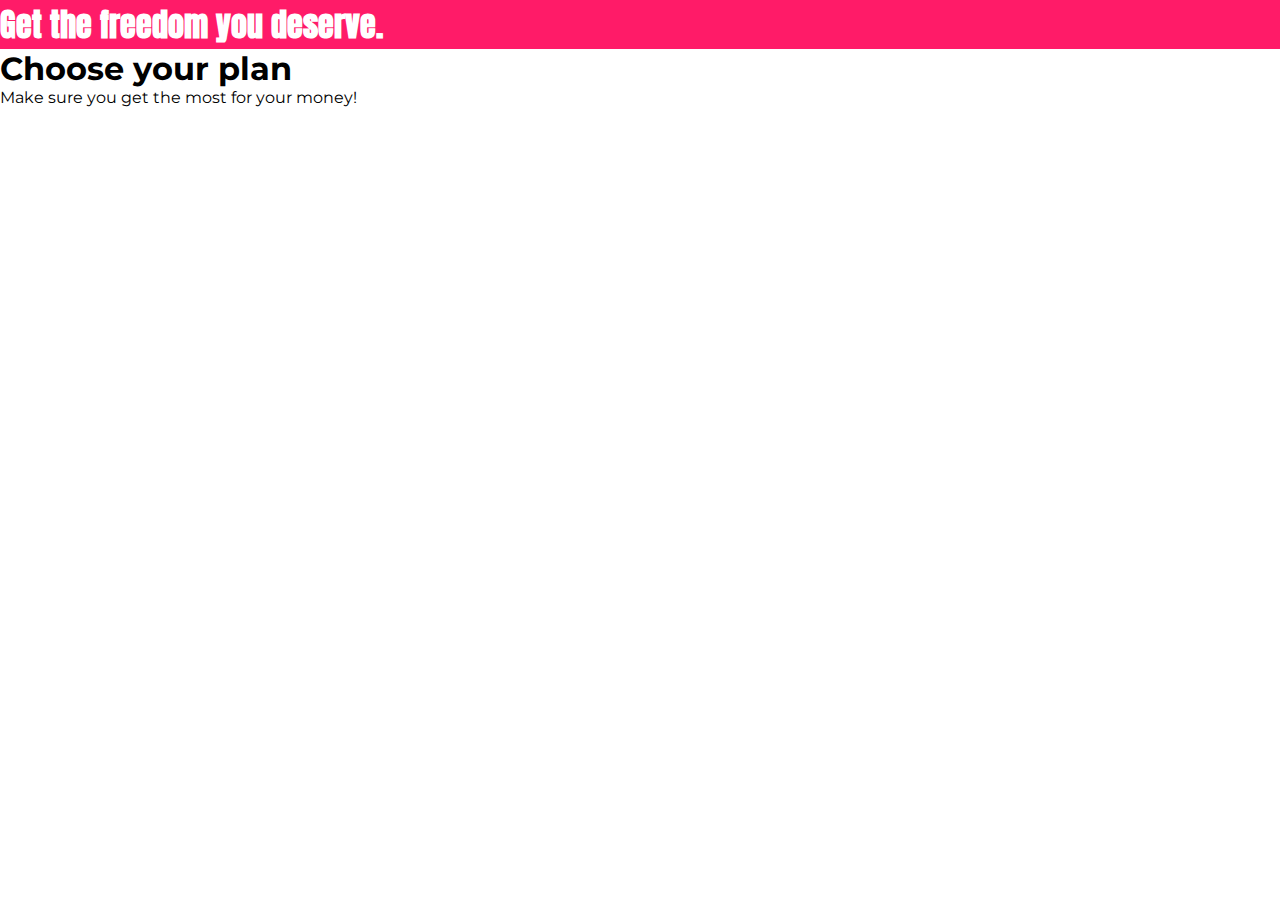
==== index.html @ 37b8975c "feat(initial): - create index.html file with basic template - create styles.css file with basic styl" ====
<html lang="en">
  <head>
    <meta charset="UTF-8" />
    <meta http-equiv="X-UA-Compatible" content="IE=edge" />
    <meta name="viewport" content="width=device-width, initial-scale=1.0" />
    <link rel="stylesheet" href="styles.css" />
    <link
      href="https://fonts.googleapis.com/css?family=Anton"
      rel="stylesheet"
    />
    <link
      href="https://fonts.googleapis.com/css?family=Montserrat:400,700"
      rel="stylesheet"
    />
    <title>uHost</title>
  </head>
  <body>
    <main>
      <section id="product-overview">
        <h1>Get the freedom you deserve.</h1>
      </section>
      <section id="plans">
        <h1 class="section-title">Choose your plan</h1>
        <p>Make sure you get the most for your money!</p>
      </section>
    </main>
  </body>
</html>
---- styles.css ----
* {
  margin: 0;
  box-sizing: border-box;
}

body {
  font-family: "Montserrat", sans-serif;
}

#product-overview {
  background: #ff1b68;
}

#section-title {
  color: #2ddf5c;
}

#product-overview h1 {
  color: white;
  font-family: "Anton", sans-serif;
}
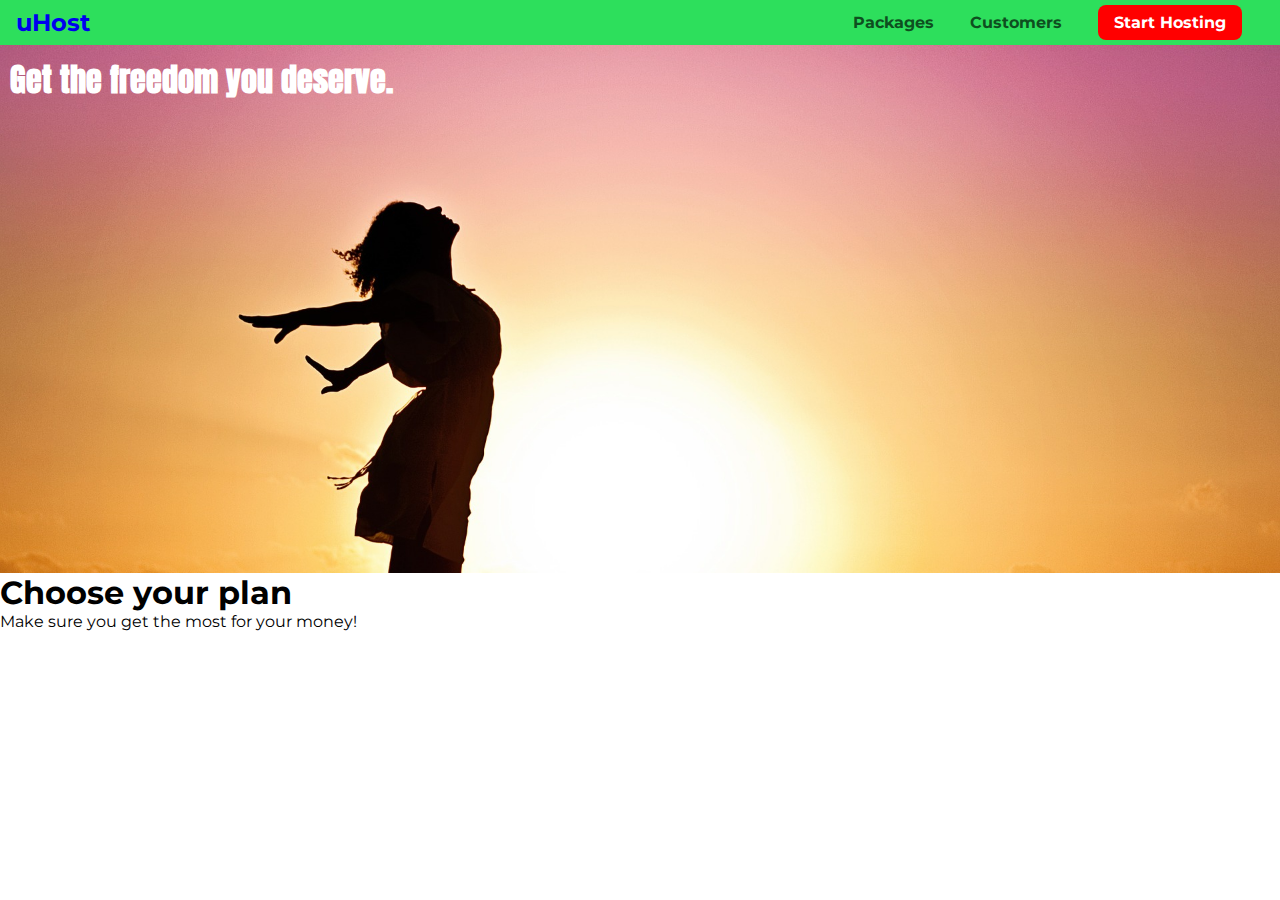
==== commit 194b569c: "Section #4" ====
--- a/index.html
+++ b/index.html
@@ -15,6 +15,24 @@
     <title>uHost</title>
   </head>
   <body>
+    <header class="main-header">
+      <div class="main-header__brand">
+        <a href="index.html">uHost</a>
+      </div>
+      <nav class="main-nav">
+        <ul class="main-nav__items">
+          <li class="main-nav__item">
+            <a href="packages/index.html">Packages</a>
+          </li>
+          <li class="main-nav__item">
+            <a href="customers/index.html">Customers</a>
+          </li>
+          <li class="main-nav__item main-nav__item--cta">
+            <a href="start-hosting/index.html">Start Hosting</a>
+          </li>
+        </ul>
+      </nav>
+    </header>
     <main>
       <section id="product-overview">
         <h1>Get the freedom you deserve.</h1>
--- a/styles.css
+++ b/styles.css
@@ -8,7 +8,11 @@
 }
 
 #product-overview {
-  background: #ff1b68;
+  background: url(assets/freedom.jpg);
+  background-size: cover;
+  width: 100%;
+  height: 528px;
+  padding: 10px;
 }
 
 #section-title {
@@ -19,3 +23,67 @@
   color: white;
   font-family: "Anton", sans-serif;
 }
+
+.main-header {
+  background-color: #2ddf5c;
+  width: 100%;
+  padding: 8px 16px;
+}
+
+.main-header__brand {
+  color: #0e4f1f;
+  display: inline-block;
+  font-weight: bold;
+  font-size: 24px;
+  vertical-align: middle;
+}
+.main-header__brand a {
+  text-decoration: none;
+}
+
+.main-nav {
+  display: inline-block;
+  width: calc(100% - 84px);
+  text-align: right;
+  vertical-align: middle;
+}
+
+.main-nav__items {
+  padding: 0;
+  margin: 0;
+  list-style: none;
+}
+
+.main-nav__item {
+  display: inline-block;
+  list-style-type: none;
+  margin: 0 16px;
+  font-weight: bold;
+}
+
+.main-nav__item a {
+  text-decoration: none;
+  color: #0e4f1f;
+  padding: 3px 0;
+}
+
+.main-nav__item a:hover,
+.main-nav__item a:active {
+  color: white;
+  transition: 0.3s;
+  border-bottom: white 5px solid;
+}
+
+.main-nav__item--cta a {
+  color: white;
+  background: red;
+  padding: 8px 16px;
+  border-radius: 8px;
+}
+
+.main-nav__item--cta a:hover,
+.main-nav__item--cta a:active {
+  border: none;
+  color: #ff1b68;
+  background: white;
+}
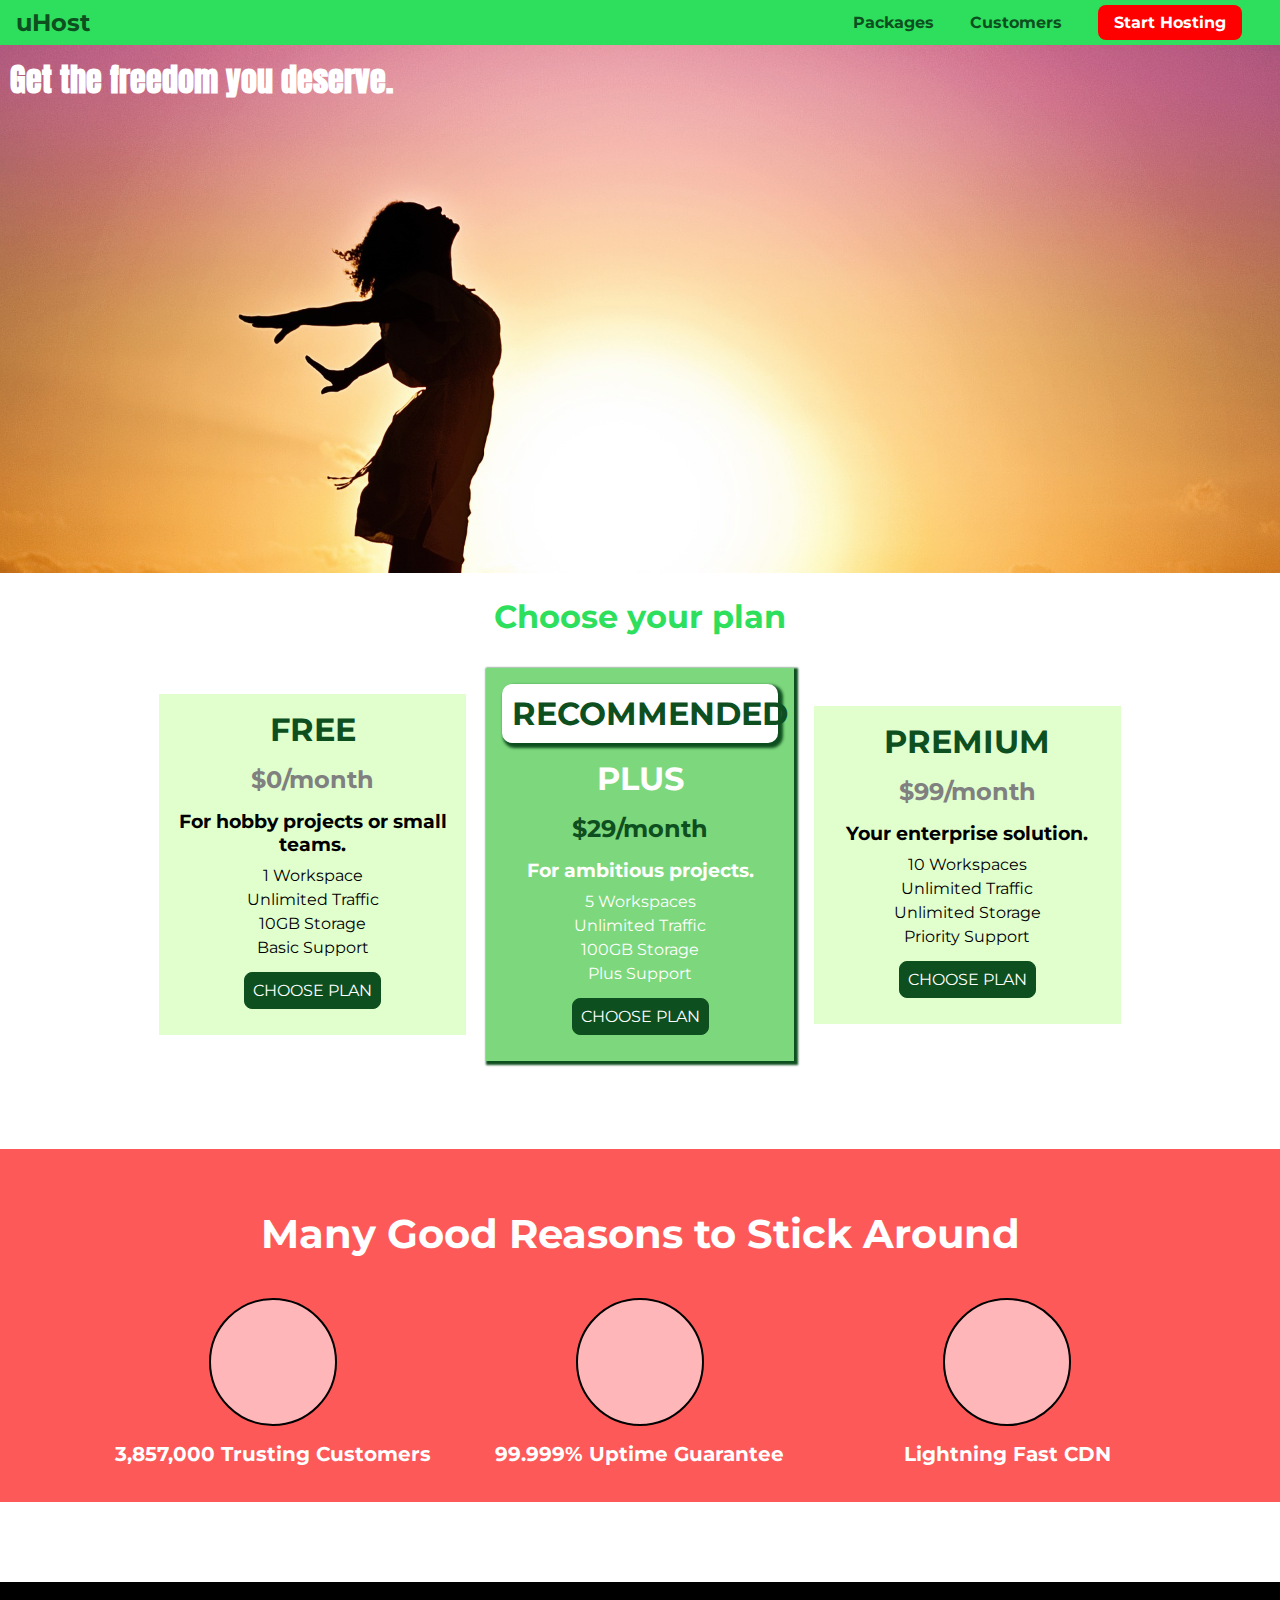
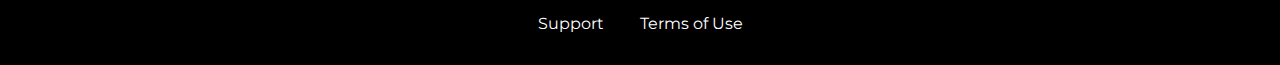
==== commit d28af207: "Section #5 - Challange #2" ====
--- a/index.html
+++ b/index.html
@@ -3,7 +3,9 @@
     <meta charset="UTF-8" />
     <meta http-equiv="X-UA-Compatible" content="IE=edge" />
     <meta name="viewport" content="width=device-width, initial-scale=1.0" />
-    <link rel="stylesheet" href="styles.css" />
+    <link rel="shortcut icon" href="assets/favicon.png" />
+    <link rel="stylesheet" href="shared.css" />
+    <link rel="stylesheet" href="main.css" />
     <link
       href="https://fonts.googleapis.com/css?family=Anton"
       rel="stylesheet"
@@ -39,8 +41,89 @@
       </section>
       <section id="plans">
         <h1 class="section-title">Choose your plan</h1>
-        <p>Make sure you get the most for your money!</p>
+        <div class="plan-offers">
+          <article class="plan-offer">
+            <h1 class="plan-offer-title">FREE</h1>
+            <h2 class="plan-offer-monthly">$0/month</h2>
+            <h3 class="plan-offer-subtitle">
+              For hobby projects or small teams.
+            </h3>
+            <ul class="plan-offer-package">
+              <li>1 Workspace</li>
+              <li>Unlimited Traffic</li>
+              <li>10GB Storage</li>
+              <li>Basic Support</li>
+            </ul>
+            <div class="plan-offer-btnContainer">
+              <button class="plan-offer-btn">CHOOSE PLAN</button>
+            </div>
+          </article>
+          <article class="plan-offer recommended-offer">
+            <h1 class="plan-offer-title recommended-offer-title">
+              RECOMMENDED
+            </h1>
+            <h1 class="recommended-offer-subtitle">PLUS</h1>
+            <h2 class="plan-offer-monthly recommended-offer-monthly">
+              $29/month
+            </h2>
+            <h3 class="plan-offer-subtitle recommended-offer-subtitle">
+              For ambitious projects.
+            </h3>
+            <ul class="plan-offer-package recommended-offer-package">
+              <li>5 Workspaces</li>
+              <li>Unlimited Traffic</li>
+              <li>100GB Storage</li>
+              <li>Plus Support</li>
+            </ul>
+            <div class="plan-offer-btnContainer">
+              <button class="plan-offer-btn">CHOOSE PLAN</button>
+            </div>
+          </article>
+          <article class="plan-offer">
+            <h1 class="plan-offer-title">PREMIUM</h1>
+            <h2 class="plan-offer-monthly">$99/month</h2>
+            <h3 class="plan-offer-subtitle">Your enterprise solution.</h3>
+            <ul class="plan-offer-package">
+              <li>10 Workspaces</li>
+              <li>Unlimited Traffic</li>
+              <li>Unlimited Storage</li>
+              <li>Priority Support</li>
+            </ul>
+            <div class="plan-offer-btnContainer">
+              <button class="plan-offer-btn">CHOOSE PLAN</button>
+            </div>
+          </article>
+        </div>
+      </section>
+      <section id="key-features">
+        <h1 class="section-title">Many Good Reasons to Stick Around</h1>
+        <ul class="key-feature__list">
+          <li class="key-feature">
+            <div class="key-feature__image"></div>
+            <p class="key-feature__description">3,857,000 Trusting Customers</p>
+          </li>
+          <li class="key-feature">
+            <div class="key-feature__image"></div>
+            <p class="key-feature__description">99.999% Uptime Guarantee</p>
+          </li>
+          <li class="key-feature">
+            <div class="key-feature__image"></div>
+            <p class="key-feature__description">Lightning Fast CDN</p>
+          </li>
+        </ul>
       </section>
     </main>
+    <footer class="main-footer">
+      <nav>
+        <ul class="main-footer__links">
+          <li class="main-footer__link">
+            <a href="#">Support</a>
+          </li>
+          <li class="main-footer__link">
+            <a href="#">Terms of Use</a>
+          </li>
+        </ul>
+      </nav>
+    </footer>
   </body>
 </html>
--- a/shared.css
+++ b/shared.css
@@ -0,0 +1,125 @@
+* {
+  margin: 0;
+  box-sizing: border-box;
+}
+
+body {
+  font-family: "Montserrat", sans-serif;
+}
+
+#product-overview {
+  background: url(assets/freedom.jpg);
+  background-size: cover;
+  width: 100%;
+  height: 528px;
+  padding: 10px;
+}
+
+.section-title {
+  color: #2ddf5c;
+  text-align: center;
+  margin: 24px 0;
+}
+
+#product-overview h1 {
+  color: white;
+  font-family: "Anton", sans-serif;
+}
+
+.main-header {
+  background-color: #2ddf5c;
+  width: 100%;
+  padding: 8px 16px;
+}
+
+.main-header__brand {
+  display: inline-block;
+  font-weight: bold;
+  font-size: 24px;
+  vertical-align: middle;
+}
+.main-header__brand a {
+  text-decoration: none;
+  color: #0e4f1f;
+}
+
+.main-nav {
+  display: inline-block;
+  width: calc(100% - 84px);
+  text-align: right;
+  vertical-align: middle;
+}
+
+.main-nav__items {
+  padding: 0;
+  margin: 0;
+  list-style: none;
+}
+
+.main-nav__item {
+  display: inline-block;
+  list-style-type: none;
+  margin: 0 16px;
+  font-weight: bold;
+}
+
+.main-nav__item a {
+  text-decoration: none;
+  color: #0e4f1f;
+  padding: 3px 0;
+}
+
+.main-nav__item a:hover,
+.main-nav__item a:active {
+  color: white;
+  transition: 0.3s;
+  border-bottom: white 5px solid;
+}
+
+.main-nav__item--cta a {
+  color: white;
+  background: red;
+  padding: 8px 16px;
+  border-radius: 8px;
+}
+
+.main-nav__item--cta a:hover,
+.main-nav__item--cta a:active {
+  border: none;
+  color: #ff1b68;
+  background: white;
+}
+
+.main-footer {
+  background-color: black;
+  padding: 40px;
+}
+
+.main-footer {
+  background: black;
+  padding: 32px;
+  margin-top: 48px;
+}
+
+.main-footer__links {
+  list-style: none;
+  margin: 0;
+  padding: 0;
+  text-align: center;
+}
+
+.main-footer__link {
+  display: inline-block;
+  margin: 0 16px;
+}
+
+.main-footer__link a {
+  color: white;
+  text-decoration: none;
+}
+
+.main-footer__link a:hover,
+.main-footer__link:active {
+  color: #606470;
+  transition: 0.3s;
+}
--- a/main.css
+++ b/main.css
@@ -0,0 +1,122 @@
+.plan-offers {
+  width: 80%;
+  margin: auto;
+  text-align: center;
+}
+.plan-offer {
+  background: #e0ffcd;
+  display: inline-block;
+  padding: 16px;
+  width: 30%;
+  text-align: center;
+  margin: 8px;
+  vertical-align: middle;
+}
+
+.plan-offer-title {
+  color: #0e4f1f;
+  margin-bottom: 16px;
+}
+
+.plan-offer-monthly {
+  color: grey;
+  margin: 16px 0;
+}
+
+.plan-offer-package {
+  list-style: none;
+  padding: 0;
+}
+
+.plan-offer-package li {
+  margin: 5px 0;
+}
+
+.plan-offer-subtitle {
+  margin: 10px 0;
+}
+
+.plan-offer-btn {
+  background: #0e4f1f;
+  padding: 8px;
+  font-weight: bold;
+  border-radius: 8px;
+  border: 1.5px solid #0e4f1f;
+  color: white;
+  margin: 10px 0;
+  cursor: pointer;
+  font: inherit;
+}
+
+.plan-offer-btn:hover,
+.plan-offer-btn:active {
+  background: white;
+  color: #0e4f1f;
+  transition: 0.3s;
+}
+
+.plan-offer-btn:focus {
+  outline: none;
+}
+
+.recommended-offer {
+  background: #7dd87d;
+  box-shadow: 2px 2px 2px 2px #0e4f1f;
+}
+
+.recommended-offer-title {
+  background: white;
+  padding: 10px;
+  border-radius: 10px;
+  box-shadow: 3px 3px 3px 2px #0e4f1f;
+}
+
+.recommended-offer-subtitle,
+.recommended-offer-package li {
+  color: white;
+}
+
+.recommended-offer-monthly {
+  color: #0e4f1f;
+}
+
+#key-features {
+  background: #fd5959;
+  padding: 36px;
+  color: white;
+  text-align: center;
+  font-size: 20px;
+  margin: 80px 0;
+}
+
+#key-features .section-title {
+  color: white;
+}
+
+.key-feature__list {
+  list-style: none;
+  margin: 0;
+  padding: 0;
+}
+
+.key-feature {
+  display: inline-block;
+  width: 30%;
+  vertical-align: top;
+}
+
+.key-feature__image {
+  background: #ffb6b9;
+  height: 128px;
+  width: 128px;
+  border-radius: 50%;
+  border: 2px solid black;
+  margin: 16px auto;
+}
+
+.key-feature__description {
+  text-align: center;
+  font-weight: bold;
+  color: white;
+  font-size: 20px;
+}
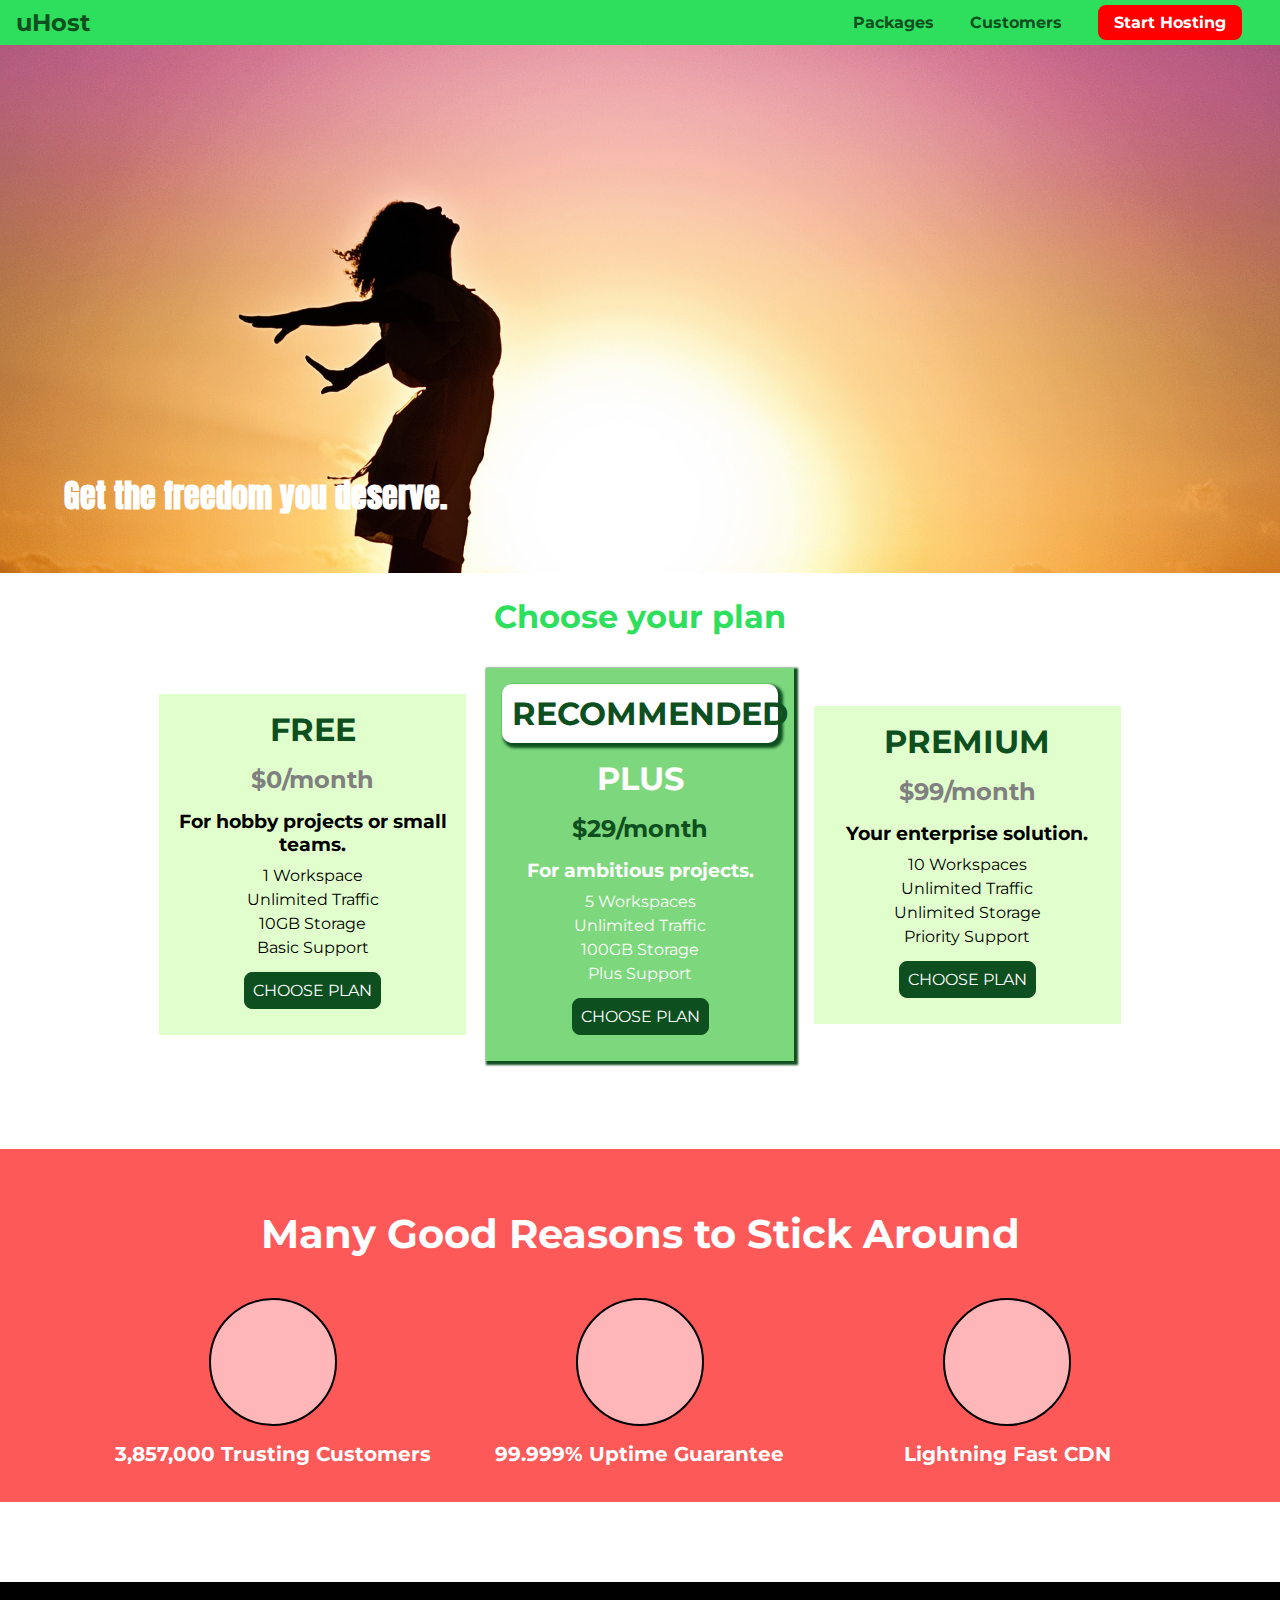
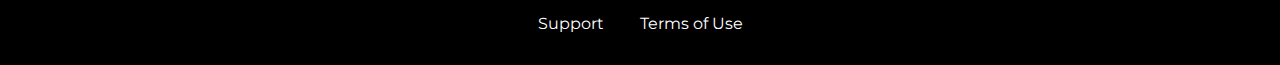
==== commit b0c3427d: "Section#6 (#2)" ====
--- a/index.html
+++ b/index.html
@@ -37,7 +37,7 @@
     </header>
     <main>
       <section id="product-overview">
-        <h1>Get the freedom you deserve.</h1>
+        <h1 class="product-overview__slogan">Get the freedom you deserve.</h1>
       </section>
       <section id="plans">
         <h1 class="section-title">Choose your plan</h1>
--- a/shared.css
+++ b/shared.css
@@ -13,6 +13,7 @@
   width: 100%;
   height: 528px;
   padding: 10px;
+  margin-top: 45px;
 }
 
 .section-title {
@@ -30,6 +31,10 @@
   background-color: #2ddf5c;
   width: 100%;
   padding: 8px 16px;
+  position: fixed;
+  top: 0;
+  left: 0;
+  z-index: 2;
 }
 
 .main-header__brand {
--- a/main.css
+++ b/main.css
@@ -1,3 +1,27 @@
+#product-overview {
+  background: url(assets/freedom.jpg);
+  background-size: cover;
+  width: 100%;
+  height: 528px;
+  padding: 10px;
+  margin-top: 45px;
+  position: relative;
+}
+
+.product-overview__slogan {
+  color: white;
+  font-family: "Anton", sans-serif;
+  position: absolute;
+  left: 5%;
+  bottom: 10%;
+}
+
+.section-title {
+  color: #2ddf5c;
+  text-align: center;
+  margin: 24px 0;
+}
+
 .plan-offers {
   width: 80%;
   margin: auto;
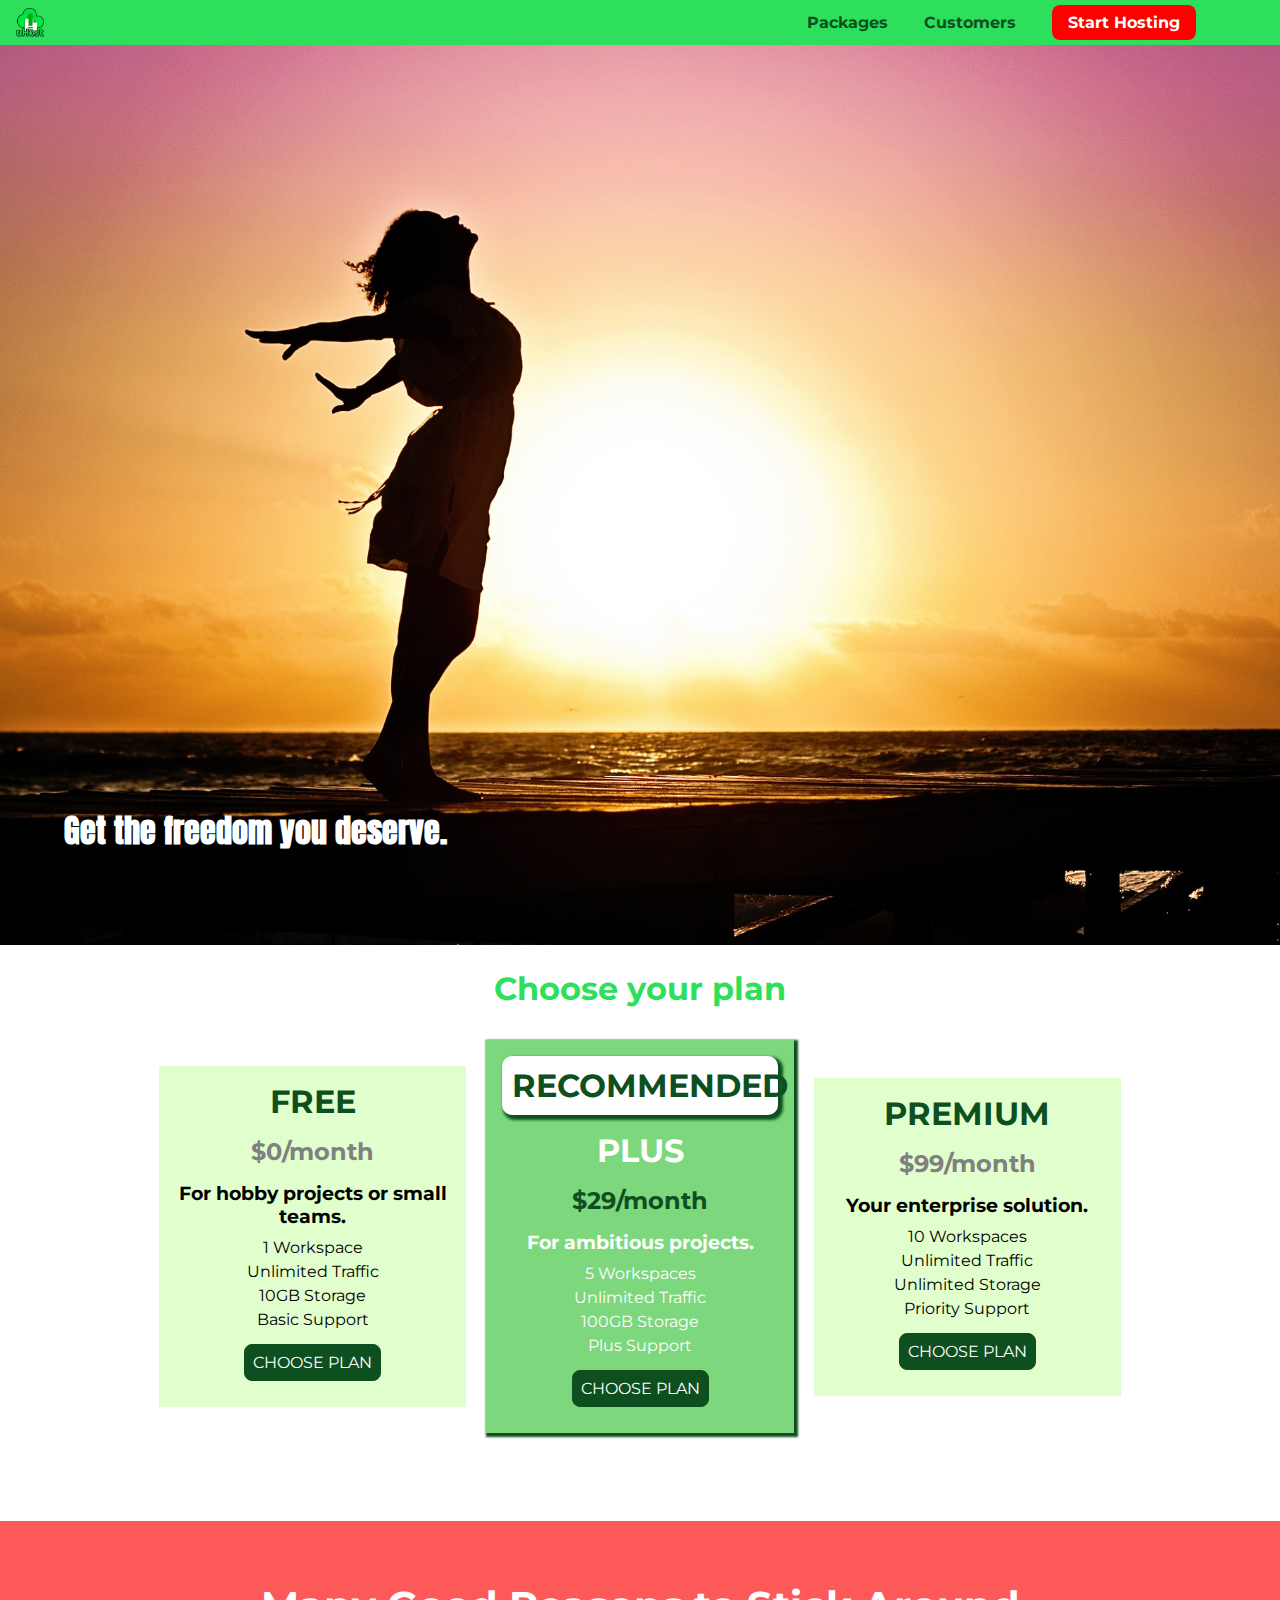
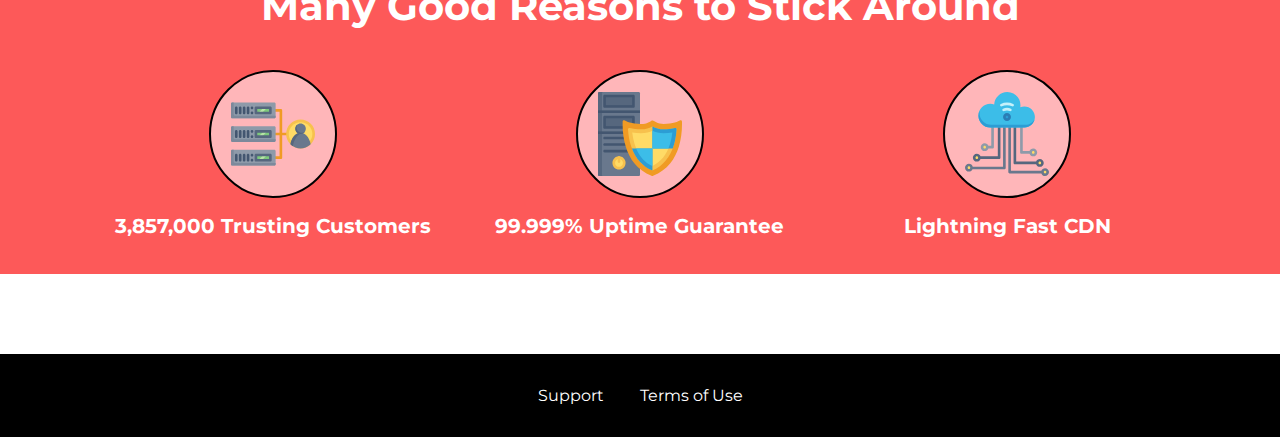
==== commit 4c1b34bb: "Section #7" ====
--- a/index.html
+++ b/index.html
@@ -19,7 +19,9 @@
   <body>
     <header class="main-header">
       <div class="main-header__brand">
-        <a href="index.html">uHost</a>
+        <a href="index.html">
+          <img src="assets/uhost-icon.png" alt="uHost website brand logo" />
+        </a>
       </div>
       <nav class="main-nav">
         <ul class="main-nav__items">
@@ -99,15 +101,395 @@
         <h1 class="section-title">Many Good Reasons to Stick Around</h1>
         <ul class="key-feature__list">
           <li class="key-feature">
-            <div class="key-feature__image"></div>
+            <div class="key-feature__image">
+              <svg viewBox="0 0 512 512">
+                <path
+                  style="fill: #f09b24"
+                  d="M344,248h-32V112c0-4.418-3.582-8-8-8h-40c-4.418,0-8,3.582-8,8s3.582,8,8,8h32v128h-32  c-4.418,0-8,3.582-8,8s3.582,8,8,8h32v128h-32c-4.418,0-8,3.582-8,8s3.582,8,8,8h40c4.418,0,8-3.582,8-8V264h32c4.418,0,8-3.582,8-8  S348.418,248,344,248z"
+                />
+                <path
+                  style="fill: #8e9aa9"
+                  d="M264,64H8c-4.418,0-8,3.582-8,8v80c0,4.418,3.582,8,8,8h256c4.418,0,8-3.582,8-8V72  C272,67.582,268.418,64,264,64z"
+                />
+                <path
+                  style="fill: #7c899b"
+                  d="M24,144c-4.418,0-8-3.582-8-8V64H8c-4.418,0-8,3.582-8,8v80c0,4.418,3.582,8,8,8h256  c4.418,0,8-3.582,8-8v-8H24z"
+                />
+                <rect
+                  x="152"
+                  y="96"
+                  style="fill: #b8e3a8"
+                  width="88"
+                  height="32"
+                />
+                <g>
+                  <polygon
+                    style="fill: #7ec97d"
+                    points="152,96 152,128 166,128 198,96  "
+                  />
+                  <polygon
+                    style="fill: #7ec97d"
+                    points="220,96 188,128 240,128 240,96  "
+                  />
+                </g>
+                <path
+                  style="fill: #56677e"
+                  d="M240,136h-88c-4.418,0-8-3.582-8-8V96c0-4.418,3.582-8,8-8h88c4.418,0,8,3.582,8,8v32  C248,132.418,244.418,136,240,136z M160,120h72v-16h-72V120z"
+                />
+                <g>
+                  <path
+                    style="fill: #435670"
+                    d="M32,136c-4.418,0-8-3.582-8-8V96c0-4.418,3.582-8,8-8s8,3.582,8,8v32C40,132.418,36.418,136,32,136z   "
+                  />
+                  <path
+                    style="fill: #435670"
+                    d="M56,136c-4.418,0-8-3.582-8-8V96c0-4.418,3.582-8,8-8s8,3.582,8,8v32C64,132.418,60.418,136,56,136z   "
+                  />
+                  <path
+                    style="fill: #435670"
+                    d="M80,136c-4.418,0-8-3.582-8-8V96c0-4.418,3.582-8,8-8s8,3.582,8,8v32C88,132.418,84.418,136,80,136z   "
+                  />
+                  <path
+                    style="fill: #435670"
+                    d="M104,136c-4.418,0-8-3.582-8-8V96c0-4.418,3.582-8,8-8s8,3.582,8,8v32   C112,132.418,108.418,136,104,136z"
+                  />
+                  <path
+                    style="fill: #435670"
+                    d="M128,105c-4.418,0-8-3.582-8-8v-1c0-4.418,3.582-8,8-8s8,3.582,8,8v1   C136,101.418,132.418,105,128,105z"
+                  />
+                  <path
+                    style="fill: #435670"
+                    d="M128,136c-4.418,0-8-3.582-8-8v-1c0-4.418,3.582-8,8-8s8,3.582,8,8v1   C136,132.418,132.418,136,128,136z"
+                  />
+                </g>
+                <path
+                  style="fill: #8e9aa9"
+                  d="M264,208H8c-4.418,0-8,3.582-8,8v80c0,4.418,3.582,8,8,8h256c4.418,0,8-3.582,8-8v-80  C272,211.582,268.418,208,264,208z"
+                />
+                <path
+                  style="fill: #7c899b"
+                  d="M24,288c-4.418,0-8-3.582-8-8v-72H8c-4.418,0-8,3.582-8,8v80c0,4.418,3.582,8,8,8h256  c4.418,0,8-3.582,8-8v-8H24z"
+                />
+                <rect
+                  x="152"
+                  y="240"
+                  style="fill: #b8e3a8"
+                  width="88"
+                  height="32"
+                />
+                <g>
+                  <polygon
+                    style="fill: #7ec97d"
+                    points="152,240 152,272 166,272 198,240  "
+                  />
+                  <polygon
+                    style="fill: #7ec97d"
+                    points="220,240 188,272 240,272 240,240  "
+                  />
+                </g>
+                <path
+                  style="fill: #56677e"
+                  d="M240,280h-88c-4.418,0-8-3.582-8-8v-32c0-4.418,3.582-8,8-8h88c4.418,0,8,3.582,8,8v32  C248,276.418,244.418,280,240,280z M160,264h72v-16h-72V264z"
+                />
+                <g>
+                  <path
+                    style="fill: #435670"
+                    d="M32,280c-4.418,0-8-3.582-8-8v-32c0-4.418,3.582-8,8-8s8,3.582,8,8v32C40,276.418,36.418,280,32,280   z"
+                  />
+                  <path
+                    style="fill: #435670"
+                    d="M56,280c-4.418,0-8-3.582-8-8v-32c0-4.418,3.582-8,8-8s8,3.582,8,8v32C64,276.418,60.418,280,56,280   z"
+                  />
+                  <path
+                    style="fill: #435670"
+                    d="M80,280c-4.418,0-8-3.582-8-8v-32c0-4.418,3.582-8,8-8s8,3.582,8,8v32C88,276.418,84.418,280,80,280   z"
+                  />
+                  <path
+                    style="fill: #435670"
+                    d="M104,280c-4.418,0-8-3.582-8-8v-32c0-4.418,3.582-8,8-8s8,3.582,8,8v32   C112,276.418,108.418,280,104,280z"
+                  />
+                  <path
+                    style="fill: #435670"
+                    d="M128,249c-4.418,0-8-3.582-8-8v-1c0-4.418,3.582-8,8-8s8,3.582,8,8v1   C136,245.418,132.418,249,128,249z"
+                  />
+                  <path
+                    style="fill: #435670"
+                    d="M128,280c-4.418,0-8-3.582-8-8v-1c0-4.418,3.582-8,8-8s8,3.582,8,8v1   C136,276.418,132.418,280,128,280z"
+                  />
+                </g>
+                <path
+                  style="fill: #8e9aa9"
+                  d="M264,352H8c-4.418,0-8,3.582-8,8v80c0,4.418,3.582,8,8,8h256c4.418,0,8-3.582,8-8v-80  C272,355.582,268.418,352,264,352z"
+                />
+                <path
+                  style="fill: #7c899b"
+                  d="M24,432c-4.418,0-8-3.582-8-8v-72H8c-4.418,0-8,3.582-8,8v80c0,4.418,3.582,8,8,8h256  c4.418,0,8-3.582,8-8v-8H24z"
+                />
+                <rect
+                  x="152"
+                  y="384"
+                  style="fill: #b8e3a8"
+                  width="88"
+                  height="32"
+                />
+                <g>
+                  <polygon
+                    style="fill: #7ec97d"
+                    points="152,384 152,416 166,416 198,384  "
+                  />
+                  <polygon
+                    style="fill: #7ec97d"
+                    points="220,384 188,416 240,416 240,384  "
+                  />
+                </g>
+                <path
+                  style="fill: #56677e"
+                  d="M240,424h-88c-4.418,0-8-3.582-8-8v-32c0-4.418,3.582-8,8-8h88c4.418,0,8,3.582,8,8v32  C248,420.418,244.418,424,240,424z M160,408h72v-16h-72V408z"
+                />
+                <g>
+                  <path
+                    style="fill: #435670"
+                    d="M32,424c-4.418,0-8-3.582-8-8v-32c0-4.418,3.582-8,8-8s8,3.582,8,8v32C40,420.418,36.418,424,32,424   z"
+                  />
+                  <path
+                    style="fill: #435670"
+                    d="M56,424c-4.418,0-8-3.582-8-8v-32c0-4.418,3.582-8,8-8s8,3.582,8,8v32C64,420.418,60.418,424,56,424   z"
+                  />
+                  <path
+                    style="fill: #435670"
+                    d="M80,424c-4.418,0-8-3.582-8-8v-32c0-4.418,3.582-8,8-8s8,3.582,8,8v32C88,420.418,84.418,424,80,424   z"
+                  />
+                  <path
+                    style="fill: #435670"
+                    d="M104,424c-4.418,0-8-3.582-8-8v-32c0-4.418,3.582-8,8-8s8,3.582,8,8v32   C112,420.418,108.418,424,104,424z"
+                  />
+                  <path
+                    style="fill: #435670"
+                    d="M128,393c-4.418,0-8-3.582-8-8v-1c0-4.418,3.582-8,8-8s8,3.582,8,8v1   C136,389.418,132.418,393,128,393z"
+                  />
+                  <path
+                    style="fill: #435670"
+                    d="M128,424c-4.418,0-8-3.582-8-8v-1c0-4.418,3.582-8,8-8s8,3.582,8,8v1   C136,420.418,132.418,424,128,424z"
+                  />
+                </g>
+                <path
+                  style="fill: #f7c14d"
+                  d="M424,168c-48.523,0-88,39.477-88,88s39.477,88,88,88s88-39.477,88-88S472.523,168,424,168z"
+                />
+                <path
+                  style="fill: #ffdb66"
+                  d="M424,184c-39.701,0-72,32.299-72,72s32.299,72,72,72s72-32.299,72-72S463.701,184,424,184z"
+                />
+                <path
+                  style="fill: #69788d"
+                  d="M484.893,314.16C476.393,274.588,451.922,248,424,248s-52.393,26.588-60.893,66.16  c-0.605,2.82,0.354,5.749,2.511,7.664C381.731,336.124,402.465,344,424,344s42.269-7.876,58.381-22.176  C484.539,319.909,485.498,316.98,484.893,314.16z"
+                />
+                <path
+                  style="fill: #56677e"
+                  d="M434.053,249.171C430.768,248.403,427.411,248,424,248c-27.922,0-52.393,26.588-60.893,66.16  c-0.605,2.82,0.354,5.749,2.511,7.664c3.383,3.002,6.979,5.703,10.734,8.125C384.904,286.243,407.373,255.378,434.053,249.171z"
+                />
+                <path
+                  style="fill: #69788d"
+                  d="M424,192c-17.645,0-32,14.355-32,32s14.355,32,32,32s32-14.355,32-32S441.645,192,424,192z"
+                />
+                <path
+                  style="fill: #56677e"
+                  d="M432,248c-17.645,0-32-14.355-32-32c0-6.783,2.128-13.076,5.742-18.258  C397.444,203.53,392,213.138,392,224c0,17.645,14.355,32,32,32c10.862,0,20.471-5.444,26.258-13.742  C445.076,245.872,438.783,248,432,248z"
+                />
+              </svg>
+            </div>
             <p class="key-feature__description">3,857,000 Trusting Customers</p>
           </li>
           <li class="key-feature">
-            <div class="key-feature__image"></div>
+            <div class="key-feature__image">
+              <svg viewBox="0 0 512 512">
+                <path
+                  style="fill: #69788d"
+                  d="M248,0H8C3.582,0,0,3.582,0,8v496c0,4.418,3.582,8,8,8h240c4.418,0,8-3.582,8-8V8  C256,3.582,252.418,0,248,0z"
+                />
+                <path
+                  style="fill: #56677e"
+                  d="M24,504V8c0-4.418,3.582-8,8-8H8C3.582,0,0,3.582,0,8v496c0,4.418,3.582,8,8,8h24  C27.582,512,24,508.418,24,504z"
+                />
+                <g>
+                  <rect
+                    x="0"
+                    y="112"
+                    style="fill: #435670"
+                    width="256"
+                    height="16"
+                  />
+                  <rect
+                    x="0"
+                    y="240"
+                    style="fill: #435670"
+                    width="256"
+                    height="16"
+                  />
+                </g>
+                <path
+                  style="fill: #f7c14d"
+                  d="M128,392c-22.056,0-40,17.944-40,40s17.944,40,40,40s40-17.944,40-40S150.056,392,128,392z"
+                />
+                <path
+                  style="fill: #ffdb66"
+                  d="M128,408c-13.233,0-24,10.767-24,24s10.767,24,24,24s24-10.767,24-24S141.233,408,128,408z"
+                />
+                <path
+                  style="fill: #f7c14d"
+                  d="M128,392c-2.739,0-5.414,0.278-8,0.805V424c0,4.418,3.582,8,8,8c4.418,0,8-3.582,8-8v-31.195  C133.414,392.278,130.739,392,128,392z"
+                />
+                <g>
+                  <path
+                    style="fill: #435670"
+                    d="M216,288H40c-4.418,0-8-3.582-8-8s3.582-8,8-8h176c4.418,0,8,3.582,8,8S220.418,288,216,288z"
+                  />
+                  <path
+                    style="fill: #435670"
+                    d="M216,328H40c-4.418,0-8-3.582-8-8s3.582-8,8-8h176c4.418,0,8,3.582,8,8S220.418,328,216,328z"
+                  />
+                  <path
+                    style="fill: #435670"
+                    d="M216,368H40c-4.418,0-8-3.582-8-8s3.582-8,8-8h176c4.418,0,8,3.582,8,8S220.418,368,216,368z"
+                  />
+                  <path
+                    style="fill: #435670"
+                    d="M216,16H40c-4.418,0-8,3.582-8,8v64c0,4.418,3.582,8,8,8h176c4.418,0,8-3.582,8-8V24   C224,19.582,220.418,16,216,16z"
+                  />
+                </g>
+                <rect
+                  x="48"
+                  y="32"
+                  style="fill: #56677e"
+                  width="160"
+                  height="48"
+                />
+                <path
+                  style="fill: #435670"
+                  d="M216,144H40c-4.418,0-8,3.582-8,8v64c0,4.418,3.582,8,8,8h176c4.418,0,8-3.582,8-8v-64  C224,147.582,220.418,144,216,144z"
+                />
+                <rect
+                  x="48"
+                  y="160"
+                  style="fill: #56677e"
+                  width="160"
+                  height="48"
+                />
+                <path
+                  style="fill: #f09b24"
+                  d="M511.747,180.237c-0.194-6.537-8.107-10.107-13.135-5.894c-5.6,4.693-42.904,21.282-98.514,21.282  c-33.45,0-64.625-20.999-64.929-21.206c-2.9-1.991-6.764-1.85-9.512,0.346c-2.677,2.135-27.201,20.86-63.793,20.86  c-55.607,0-92.914-16.589-98.515-21.282c-5.028-4.211-12.941-0.645-13.135,5.894c-1.634,54.834,4.655,105.941,18.693,151.903  c12.096,39.604,29.759,74.047,52.497,102.373c27.538,34.304,62.743,59.882,104.66,76.045c3.069,1.918,6.757,1.921,9.83,0  c41.917-16.163,77.122-41.741,104.66-76.045c22.738-28.326,40.401-62.77,52.497-102.373  C507.092,286.179,513.381,235.071,511.747,180.237z"
+                />
+                <path
+                  style="fill: #f7c14d"
+                  d="M476.21,221.226c-1.953-1.631-4.568-2.235-7.036-1.628c-21.686,5.327-44.926,8.028-69.075,8.028  c-25.926,0-49.633-8.975-64.955-16.504c-2.307-1.134-5.016-1.091-7.284,0.116c-14.059,7.477-36.919,16.388-65.994,16.388  c-24.153,0-47.394-2.701-69.075-8.028c-5.155-1.268-10.221,2.966-9.894,8.261c2.077,33.693,7.668,65.635,16.616,94.935  c22.774,74.565,66.139,126.334,128.888,153.868c2.032,0.891,4.397,0.891,6.43,0c61.777-27.107,104.716-78.876,127.62-153.868  c8.948-29.3,14.539-61.241,16.616-94.935C479.224,225.319,478.163,222.856,476.21,221.226z"
+                />
+                <path
+                  style="fill: #ffdb66"
+                  d="M331.609,451.727c-52.604-25.289-89.304-70.987-109.144-135.944  c-6.532-21.39-11.162-44.336-13.82-68.447c17.133,2.852,34.952,4.291,53.22,4.291c29.394,0,53.376-7.793,69.978-15.561  c17.44,7.736,41.656,15.561,68.256,15.561c18.267,0,36.085-1.439,53.219-4.291c-2.659,24.112-7.288,47.06-13.82,68.448  C419.545,381.108,383.27,426.805,331.609,451.727z"
+                />
+                <g>
+                  <path
+                    style="fill: #2c9dd4"
+                    d="M479.066,227.858c0.157-2.539-0.903-5.002-2.856-6.633s-4.568-2.235-7.036-1.628   c-21.686,5.327-44.926,8.028-69.075,8.028c-25.926,0-49.633-8.975-64.955-16.504c-1.057-0.52-2.2-0.78-3.345-0.806l-0.072,133.351   h123.601c2.556-6.746,4.933-13.702,7.123-20.874C471.398,293.493,476.989,261.552,479.066,227.858z"
+                  />
+                  <path
+                    style="fill: #2c9dd4"
+                    d="M206.658,343.667c24.153,63.42,65.028,108.108,121.743,132.995c1.031,0.452,2.147,0.673,3.263,0.666   l0.063-133.661H206.658z"
+                  />
+                </g>
+                <g>
+                  <path
+                    style="fill: #3cbde8"
+                    d="M439.497,315.783c6.532-21.389,11.161-44.336,13.82-68.448c-17.134,2.852-34.952,4.291-53.219,4.291   c-26.6,0-50.815-7.824-68.256-15.561l-0.116,107.601h97.758C433.179,334.807,436.524,325.518,439.497,315.783z"
+                  />
+                  <path
+                    style="fill: #3cbde8"
+                    d="M232.523,343.667c21.144,50.298,54.363,86.56,99.087,108.06l0.117-108.06H232.523z"
+                  />
+                </g>
+              </svg>
+            </div>
             <p class="key-feature__description">99.999% Uptime Guarantee</p>
           </li>
           <li class="key-feature">
-            <div class="key-feature__image"></div>
+            <div class="key-feature__image">
+              <svg viewBox="0 0 512 512">
+                <path
+                  style="fill: #8e9aa9"
+                  d="M168,200c-4.418,0-8,3.582-8,8v120h-17.376c-3.302-9.311-12.194-16-22.624-16  c-13.234,0-24,10.767-24,24s10.766,24,24,24c10.429,0,19.321-6.689,22.624-16H168c4.418,0,8-3.582,8-8V208  C176,203.582,172.418,200,168,200z"
+                />
+                <path
+                  style="fill: #ffdb66"
+                  d="M120,328c-4.411,0-8,3.589-8,8s3.589,8,8,8s8-3.589,8-8S124.411,328,120,328z"
+                />
+                <path
+                  style="fill: #56677e"
+                  d="M208,200c-4.418,0-8,3.582-8,8v184H94.624C91.322,382.689,82.43,376,72,376  c-13.234,0-24,10.767-24,24s10.766,24,24,24c10.429,0,19.321-6.689,22.624-16H208c4.418,0,8-3.582,8-8V208  C216,203.582,212.418,200,208,200z"
+                />
+                <path
+                  style="fill: #ffdb66"
+                  d="M72,392c-4.411,0-8,3.589-8,8s3.589,8,8,8s8-3.589,8-8S76.411,392,72,392z"
+                />
+                <path
+                  style="fill: #69788d"
+                  d="M240,208c-4.418,0-8,3.582-8,8v239H47.24c-2.671-10.34-12.078-18-23.24-18c-13.234,0-24,10.767-24,24  s10.766,24,24,24c9.666,0,18.009-5.747,21.809-14H240c4.418,0,8-3.582,8-8V216C248,211.582,244.418,208,240,208z"
+                />
+                <path
+                  style="fill: #ffdb66"
+                  d="M24,453c-4.411,0-8,3.589-8,8s3.589,8,8,8s8-3.589,8-8S28.411,453,24,453z"
+                />
+                <path
+                  style="fill: #69788d"
+                  d="M488,464c-10.429,0-19.321,6.689-22.624,16H280V208c0-4.418-3.582-8-8-8s-8,3.582-8,8v280  c0,4.418,3.582,8,8,8h193.376c3.302,9.311,12.194,16,22.624,16c13.234,0,24-10.767,24-24S501.234,464,488,464z"
+                />
+                <path
+                  style="fill: #ffdb66"
+                  d="M488,480c-4.411,0-8,3.589-8,8s3.589,8,8,8s8-3.589,8-8S492.411,480,488,480z"
+                />
+                <path
+                  style="fill: #56677e"
+                  d="M456,408c-10.429,0-19.321,6.689-22.624,16H312V208c0-4.418-3.582-8-8-8s-8,3.582-8,8v224  c0,4.418,3.582,8,8,8h129.376c3.302,9.311,12.194,16,22.624,16c13.234,0,24-10.767,24-24S469.234,408,456,408z"
+                />
+                <path
+                  style="fill: #ffdb66"
+                  d="M456,424c-4.411,0-8,3.589-8,8s3.589,8,8,8s8-3.589,8-8S460.411,424,456,424z"
+                />
+                <path
+                  style="fill: #8e9aa9"
+                  d="M416,344c-10.429,0-19.321,6.689-22.624,16H352V208c0-4.418-3.582-8-8-8s-8,3.582-8,8v160  c0,4.418,3.582,8,8,8h49.376c3.302,9.311,12.194,16,22.624,16c13.234,0,24-10.767,24-24S429.234,344,416,344z"
+                />
+                <path
+                  style="fill: #ffdb66"
+                  d="M416,360c-4.411,0-8,3.589-8,8s3.589,8,8,8s8-3.589,8-8S420.411,360,416,360z"
+                />
+                <path
+                  style="fill: #3cbde8"
+                  d="M362,88c-8.741,0-17.231,1.751-25.06,5.085C337.646,88.797,338,84.43,338,80  c0-44.112-35.888-80-80-80c-42.823,0-77.895,33.816-79.909,76.149C170.393,73.415,162.244,72,154,72c-39.701,0-72,32.299-72,72  s32.299,72,72,72h208c35.29,0,64-28.71,64-64S397.29,88,362,88z"
+                />
+                <path
+                  style="fill: #2c9dd4"
+                  d="M368,200H160c-39.701,0-72-32.299-72-72c0-5.863,0.721-11.559,2.05-17.019  C84.918,120.88,82,132.102,82,144c0,39.701,32.299,72,72,72h208c30.389,0,55.88-21.296,62.379-49.743  C413.565,186.327,392.352,200,368,200z"
+                />
+                <path
+                  style="fill: #2a7db5"
+                  d="M256,128c-13.234,0-24,10.767-24,24s10.766,24,24,24c13.233,0,24-10.767,24-24S269.233,128,256,128z"
+                />
+                <path
+                  style="fill: #2c9dd4"
+                  d="M256,144c-4.411,0-8,3.589-8,8s3.589,8,8,8c4.411,0,8-3.589,8-8S260.411,144,256,144z"
+                />
+                <g>
+                  <path
+                    style="fill: #c5f1fa"
+                    d="M221.755,87.695c-2.994,0-5.864-1.688-7.233-4.572c-1.894-3.991-0.194-8.763,3.798-10.657   C230.157,66.849,242.834,64,256,64c13.166,0,25.844,2.849,37.68,8.466c3.992,1.895,5.692,6.666,3.798,10.657   s-6.666,5.692-10.657,3.798C277.144,82.328,266.774,80,256,80c-10.774,0-21.144,2.328-30.821,6.921   C224.072,87.446,222.904,87.695,221.755,87.695z"
+                  />
+                  <path
+                    style="fill: #c5f1fa"
+                    d="M276.545,116.618c-1.148,0-2.316-0.249-3.424-0.774C267.745,113.293,261.985,112,256,112   c-5.985,0-11.745,1.293-17.121,3.844c-3.991,1.895-8.763,0.192-10.657-3.798c-1.894-3.992-0.193-8.764,3.798-10.657   C239.557,97.813,247.625,96,256,96c8.376,0,16.444,1.813,23.98,5.389c3.991,1.894,5.692,6.665,3.798,10.657   C282.41,114.93,279.539,116.618,276.545,116.618z"
+                  />
+                </g>
+              </svg>
+            </div>
             <p class="key-feature__description">Lightning Fast CDN</p>
           </li>
         </ul>
--- a/shared.css
+++ b/shared.css
@@ -46,6 +46,12 @@
 .main-header__brand a {
   text-decoration: none;
   color: #0e4f1f;
+  height: 29px;
+  display: inline-block;
+}
+
+.main-header__brand img {
+  height: 100%;
 }
 
 .main-nav {
--- a/main.css
+++ b/main.css
@@ -1,8 +1,8 @@
 #product-overview {
-  background: url(assets/freedom.jpg);
-  background-size: cover;
+  background: url(assets/freedom.jpg) left 10% bottom 45% / cover no-repeat
+    border-box;
   width: 100%;
-  height: 528px;
+  height: 900px;
   padding: 10px;
   margin-top: 45px;
   position: relative;
@@ -136,6 +136,7 @@
   border-radius: 50%;
   border: 2px solid black;
   margin: 16px auto;
+  padding: 20px;
 }
 
 .key-feature__description {
